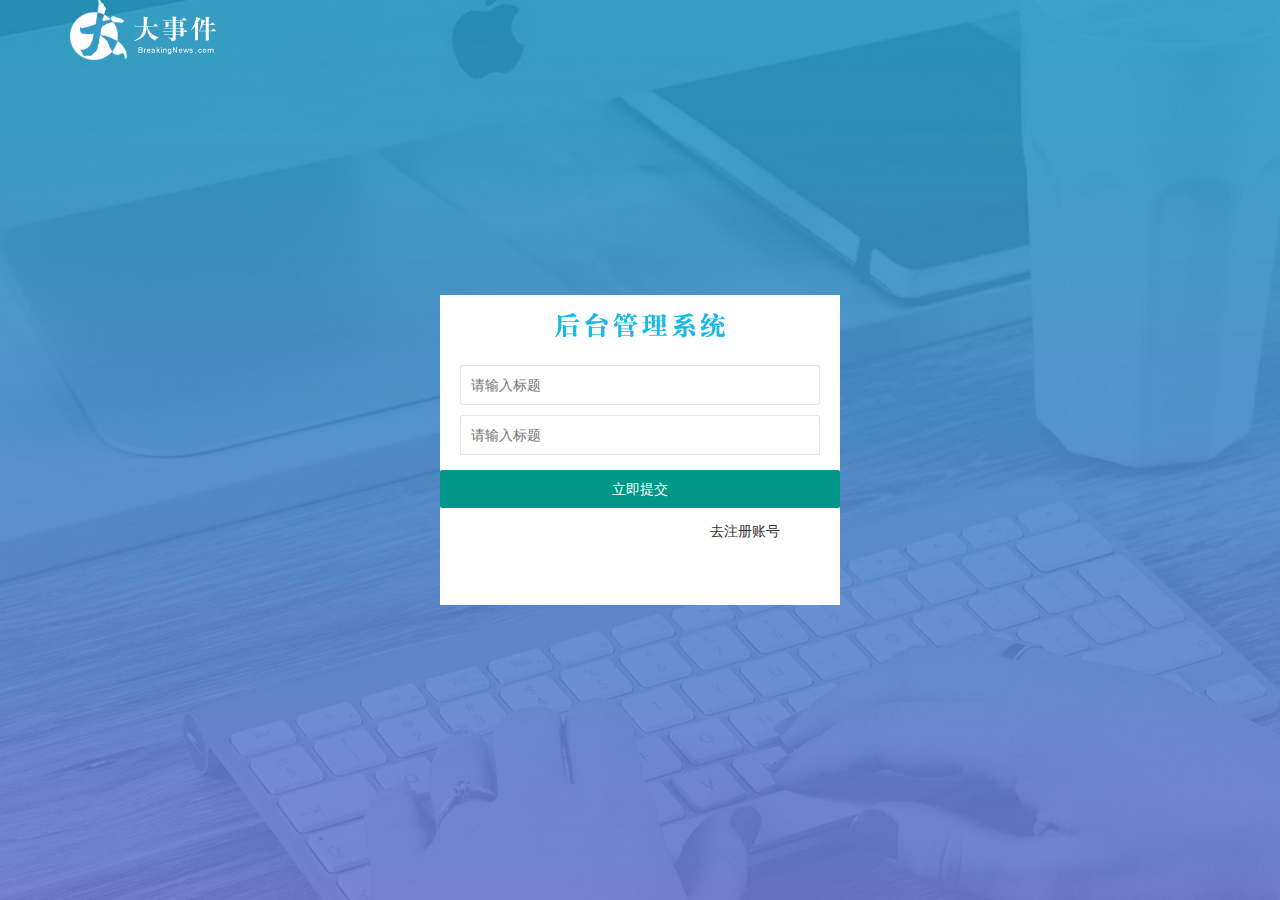
==== login.html @ 5d653814 "login" ====
<!DOCTYPE html>
<html lang="en">

<head>
    <meta charset="UTF-8">
    <meta http-equiv="X-UA-Compatible" content="IE=edge">
    <meta name="viewport" content="width=device-width, initial-scale=1.0">
    <link rel="stylesheet" href="./assets/css/login.css">
    <!-- 导入layui -->
    <link rel="stylesheet" href="./assets/lib/layui/css/layui.css">
    <title>大事件-登录</title>
</head>

<body>
    <!-- logo -->
    <div class="layui-main">
        <img src="./assets/images/logo.png" alt="">
    </div>

    <!-- 登录注册 -->
    <div class="logoinAndRegBox">
        <div class="title-box"></div>
        <!-- d登录div -->
        <div class="login-box">
            <form class="layui-form" action="">
                <div class="layui-form-item">
                    <input type="text" name="title" required lay-verify="required" placeholder="请输入标题" autocomplete="off" class="layui-input">
                    <input type="text" name="title" required lay-verify="required" placeholder="请输入标题" autocomplete="off" class="layui-input">


                </div>
                <div class="layui-form-item">
                    <button class="layui-btn layui-btn-fluid" lay-submit lay-filter="formDemo">立即提交</button>
                </div>
                <a href="javascript:;" id="link_reg">去注册账号</a>
            </form>

        </div>
        <!-- 注册div -->
        <div class="reg-box">
            <form class="layui-form" action="">
                <div class="layui-form-item">


                    <input type="text" name="title" required lay-verify="required" placeholder="请输入标题" autocomplete="off" class="layui-input">
                    <input type="text" name="title" required lay-verify="required" placeholder="请输入标题" autocomplete="off" class="layui-input">
                    <input type="text" name="title" required lay-verify="required" placeholder="请输入标题" autocomplete="off" class="layui-input">


                </div>
                <div class="layui-form-item">
                    <button class="layui-btn layui-btn-fluid" lay-submit lay-filter="formDemo">立即提交</button>
                </div>
                <a href="javascript:;" id="link_login">去登录</a>
            </form>

        </div>
    </div>


</body>
<!-- 导入Jquery-->
<script src="./assets/lib/jquery.js"></script>
<script src="./assets/js/login.js"></script>

</html>
---- assets/css/login.css ----
html,
body {
    margin: 0;
    padding: 0;
    height: 100%;
    width: 100%;
    background: url('../images/login_bg.jpg') no-repeat center;
    /* 设置填充模式 */
    background-size: cover;
}

.logoinAndRegBox {
    width: 400px;
    height: 310px;
    background-color: rgb(255, 255, 255);
    position: absolute;
    left: 50%;
    top: 50%;
    transform: translate(-50%, -50%);
}

.title-box {
    height: 60px;
    background: url('../images/login_title.png') no-repeat center;
}

.reg-box {
    display: none;
}

.logoinAndRegBox input {
    display: block;
    margin: 10px auto;
    width: 360px;
    height: 40px;
    line-height: 30px;
}

#link_reg,
#link_login {
    position: absolute;
    right: 60px;
}
---- assets/lib/layui/css/layui.css ----
/** layui-v2.5.5 MIT License By https://www.layui.com */
 .layui-inline,img{display:inline-block;vertical-align:middle}h1,h2,h3,h4,h5,h6{font-weight:400}.layui-edge,.layui-header,.layui-inline,.layui-main{position:relative}.layui-body,.layui-edge,.layui-elip{overflow:hidden}.layui-btn,.layui-edge,.layui-inline,img{vertical-align:middle}.layui-btn,.layui-disabled,.layui-icon,.layui-unselect{-moz-user-select:none;-webkit-user-select:none;-ms-user-select:none}.layui-elip,.layui-form-checkbox span,.layui-form-pane .layui-form-label{text-overflow:ellipsis;white-space:nowrap}.layui-breadcrumb,.layui-tree-btnGroup{visibility:hidden}blockquote,body,button,dd,div,dl,dt,form,h1,h2,h3,h4,h5,h6,input,li,ol,p,pre,td,textarea,th,ul{margin:0;padding:0;-webkit-tap-highlight-color:rgba(0,0,0,0)}a:active,a:hover{outline:0}img{border:none}li{list-style:none}table{border-collapse:collapse;border-spacing:0}h4,h5,h6{font-size:100%}button,input,optgroup,option,select,textarea{font-family:inherit;font-size:inherit;font-style:inherit;font-weight:inherit;outline:0}pre{white-space:pre-wrap;white-space:-moz-pre-wrap;white-space:-pre-wrap;white-space:-o-pre-wrap;word-wrap:break-word}body{line-height:24px;font:14px Helvetica Neue,Helvetica,PingFang SC,Tahoma,Arial,sans-serif}hr{height:1px;margin:10px 0;border:0;clear:both}a{color:#333;text-decoration:none}a:hover{color:#777}a cite{font-style:normal;*cursor:pointer}.layui-border-box,.layui-border-box *{box-sizing:border-box}.layui-box,.layui-box *{box-sizing:content-box}.layui-clear{clear:both;*zoom:1}.layui-clear:after{content:'\20';clear:both;*zoom:1;display:block;height:0}.layui-inline{*display:inline;*zoom:1}.layui-edge{display:inline-block;width:0;height:0;border-width:6px;border-style:dashed;border-color:transparent}.layui-edge-top{top:-4px;border-bottom-color:#999;border-bottom-style:solid}.layui-edge-right{border-left-color:#999;border-left-style:solid}.layui-edge-bottom{top:2px;border-top-color:#999;border-top-style:solid}.layui-edge-left{border-right-color:#999;border-right-style:solid}.layui-disabled,.layui-disabled:hover{color:#d2d2d2!important;cursor:not-allowed!important}.layui-circle{border-radius:100%}.layui-show{display:block!important}.layui-hide{display:none!important}@font-face{font-family:layui-icon;src:url(../font/iconfont.eot?v=250);src:url(../font/iconfont.eot?v=250#iefix) format('embedded-opentype'),url(../font/iconfont.woff2?v=250) format('woff2'),url(../font/iconfont.woff?v=250) format('woff'),url(../font/iconfont.ttf?v=250) format('truetype'),url(../font/iconfont.svg?v=250#layui-icon) format('svg')}.layui-icon{font-family:layui-icon!important;font-size:16px;font-style:normal;-webkit-font-smoothing:antialiased;-moz-osx-font-smoothing:grayscale}.layui-icon-reply-fill:before{content:"\e611"}.layui-icon-set-fill:before{content:"\e614"}.layui-icon-menu-fill:before{content:"\e60f"}.layui-icon-search:before{content:"\e615"}.layui-icon-share:before{content:"\e641"}.layui-icon-set-sm:before{content:"\e620"}.layui-icon-engine:before{content:"\e628"}.layui-icon-close:before{content:"\1006"}.layui-icon-close-fill:before{content:"\1007"}.layui-icon-chart-screen:before{content:"\e629"}.layui-icon-star:before{content:"\e600"}.layui-icon-circle-dot:before{content:"\e617"}.layui-icon-chat:before{content:"\e606"}.layui-icon-release:before{content:"\e609"}.layui-icon-list:before{content:"\e60a"}.layui-icon-chart:before{content:"\e62c"}.layui-icon-ok-circle:before{content:"\1005"}.layui-icon-layim-theme:before{content:"\e61b"}.layui-icon-table:before{content:"\e62d"}.layui-icon-right:before{content:"\e602"}.layui-icon-left:before{content:"\e603"}.layui-icon-cart-simple:before{content:"\e698"}.layui-icon-face-cry:before{content:"\e69c"}.layui-icon-face-smile:before{content:"\e6af"}.layui-icon-survey:before{content:"\e6b2"}.layui-icon-tree:before{content:"\e62e"}.layui-icon-upload-circle:before{content:"\e62f"}.layui-icon-add-circle:before{content:"\e61f"}.layui-icon-download-circle:before{content:"\e601"}.layui-icon-templeate-1:before{content:"\e630"}.layui-icon-util:before{content:"\e631"}.layui-icon-face-surprised:before{content:"\e664"}.layui-icon-edit:before{content:"\e642"}.layui-icon-speaker:before{content:"\e645"}.layui-icon-down:before{content:"\e61a"}.layui-icon-file:before{content:"\e621"}.layui-icon-layouts:before{content:"\e632"}.layui-icon-rate-half:before{content:"\e6c9"}.layui-icon-add-circle-fine:before{content:"\e608"}.layui-icon-prev-circle:before{content:"\e633"}.layui-icon-read:before{content:"\e705"}.layui-icon-404:before{content:"\e61c"}.layui-icon-carousel:before{content:"\e634"}.layui-icon-help:before{content:"\e607"}.layui-icon-code-circle:before{content:"\e635"}.layui-icon-water:before{content:"\e636"}.layui-icon-username:before{content:"\e66f"}.layui-icon-find-fill:before{content:"\e670"}.layui-icon-about:before{content:"\e60b"}.layui-icon-location:before{content:"\e715"}.layui-icon-up:before{content:"\e619"}.layui-icon-pause:before{content:"\e651"}.layui-icon-date:before{content:"\e637"}.layui-icon-layim-uploadfile:before{content:"\e61d"}.layui-icon-delete:before{content:"\e640"}.layui-icon-play:before{content:"\e652"}.layui-icon-top:before{content:"\e604"}.layui-icon-friends:before{content:"\e612"}.layui-icon-refresh-3:before{content:"\e9aa"}.layui-icon-ok:before{content:"\e605"}.layui-icon-layer:before{content:"\e638"}.layui-icon-face-smile-fine:before{content:"\e60c"}.layui-icon-dollar:before{content:"\e659"}.layui-icon-group:before{content:"\e613"}.layui-icon-layim-download:before{content:"\e61e"}.layui-icon-picture-fine:before{content:"\e60d"}.layui-icon-link:before{content:"\e64c"}.layui-icon-diamond:before{content:"\e735"}.layui-icon-log:before{content:"\e60e"}.layui-icon-rate-solid:before{content:"\e67a"}.layui-icon-fonts-del:before{content:"\e64f"}.layui-icon-unlink:before{content:"\e64d"}.layui-icon-fonts-clear:before{content:"\e639"}.layui-icon-triangle-r:before{content:"\e623"}.layui-icon-circle:before{content:"\e63f"}.layui-icon-radio:before{content:"\e643"}.layui-icon-align-center:before{content:"\e647"}.layui-icon-align-right:before{content:"\e648"}.layui-icon-align-left:before{content:"\e649"}.layui-icon-loading-1:before{content:"\e63e"}.layui-icon-return:before{content:"\e65c"}.layui-icon-fonts-strong:before{content:"\e62b"}.layui-icon-upload:before{content:"\e67c"}.layui-icon-dialogue:before{content:"\e63a"}.layui-icon-video:before{content:"\e6ed"}.layui-icon-headset:before{content:"\e6fc"}.layui-icon-cellphone-fine:before{content:"\e63b"}.layui-icon-add-1:before{content:"\e654"}.layui-icon-face-smile-b:before{content:"\e650"}.layui-icon-fonts-html:before{content:"\e64b"}.layui-icon-form:before{content:"\e63c"}.layui-icon-cart:before{content:"\e657"}.layui-icon-camera-fill:before{content:"\e65d"}.layui-icon-tabs:before{content:"\e62a"}.layui-icon-fonts-code:before{content:"\e64e"}.layui-icon-fire:before{content:"\e756"}.layui-icon-set:before{content:"\e716"}.layui-icon-fonts-u:before{content:"\e646"}.layui-icon-triangle-d:before{content:"\e625"}.layui-icon-tips:before{content:"\e702"}.layui-icon-picture:before{content:"\e64a"}.layui-icon-more-vertical:before{content:"\e671"}.layui-icon-flag:before{content:"\e66c"}.layui-icon-loading:before{content:"\e63d"}.layui-icon-fonts-i:before{content:"\e644"}.layui-icon-refresh-1:before{content:"\e666"}.layui-icon-rmb:before{content:"\e65e"}.layui-icon-home:before{content:"\e68e"}.layui-icon-user:before{content:"\e770"}.layui-icon-notice:before{content:"\e667"}.layui-icon-login-weibo:before{content:"\e675"}.layui-icon-voice:before{content:"\e688"}.layui-icon-upload-drag:before{content:"\e681"}.layui-icon-login-qq:before{content:"\e676"}.layui-icon-snowflake:before{content:"\e6b1"}.layui-icon-file-b:before{content:"\e655"}.layui-icon-template:before{content:"\e663"}.layui-icon-auz:before{content:"\e672"}.layui-icon-console:before{content:"\e665"}.layui-icon-app:before{content:"\e653"}.layui-icon-prev:before{content:"\e65a"}.layui-icon-website:before{content:"\e7ae"}.layui-icon-next:before{content:"\e65b"}.layui-icon-component:before{content:"\e857"}.layui-icon-more:before{content:"\e65f"}.layui-icon-login-wechat:before{content:"\e677"}.layui-icon-shrink-right:before{content:"\e668"}.layui-icon-spread-left:before{content:"\e66b"}.layui-icon-camera:before{content:"\e660"}.layui-icon-note:before{content:"\e66e"}.layui-icon-refresh:before{content:"\e669"}.layui-icon-female:before{content:"\e661"}.layui-icon-male:before{content:"\e662"}.layui-icon-password:before{content:"\e673"}.layui-icon-senior:before{content:"\e674"}.layui-icon-theme:before{content:"\e66a"}.layui-icon-tread:before{content:"\e6c5"}.layui-icon-praise:before{content:"\e6c6"}.layui-icon-star-fill:before{content:"\e658"}.layui-icon-rate:before{content:"\e67b"}.layui-icon-template-1:before{content:"\e656"}.layui-icon-vercode:before{content:"\e679"}.layui-icon-cellphone:before{content:"\e678"}.layui-icon-screen-full:before{content:"\e622"}.layui-icon-screen-restore:before{content:"\e758"}.layui-icon-cols:before{content:"\e610"}.layui-icon-export:before{content:"\e67d"}.layui-icon-print:before{content:"\e66d"}.layui-icon-slider:before{content:"\e714"}.layui-icon-addition:before{content:"\e624"}.layui-icon-subtraction:before{content:"\e67e"}.layui-icon-service:before{content:"\e626"}.layui-icon-transfer:before{content:"\e691"}.layui-main{width:1140px;margin:0 auto}.layui-header{z-index:1000;height:60px}.layui-header a:hover{transition:all .5s;-webkit-transition:all .5s}.layui-side{position:fixed;left:0;top:0;bottom:0;z-index:999;width:200px;overflow-x:hidden}.layui-side-scroll{position:relative;width:220px;height:100%;overflow-x:hidden}.layui-body{position:absolute;left:200px;right:0;top:0;bottom:0;z-index:998;width:auto;overflow-y:auto;box-sizing:border-box}.layui-layout-body{overflow:hidden}.layui-layout-admin .layui-header{background-color:#23262E}.layui-layout-admin .layui-side{top:60px;width:200px;overflow-x:hidden}.layui-layout-admin .layui-body{position:fixed;top:60px;bottom:44px}.layui-layout-admin .layui-main{width:auto;margin:0 15px}.layui-layout-admin .layui-footer{position:fixed;left:200px;right:0;bottom:0;height:44px;line-height:44px;padding:0 15px;background-color:#eee}.layui-layout-admin .layui-logo{position:absolute;left:0;top:0;width:200px;height:100%;line-height:60px;text-align:center;color:#009688;font-size:16px}.layui-layout-admin .layui-header .layui-nav{background:0 0}.layui-layout-left{position:absolute!important;left:200px;top:0}.layui-layout-right{position:absolute!important;right:0;top:0}.layui-container{position:relative;margin:0 auto;padding:0 15px;box-sizing:border-box}.layui-fluid{position:relative;margin:0 auto;padding:0 15px}.layui-row:after,.layui-row:before{content:'';display:block;clear:both}.layui-col-lg1,.layui-col-lg10,.layui-col-lg11,.layui-col-lg12,.layui-col-lg2,.layui-col-lg3,.layui-col-lg4,.layui-col-lg5,.layui-col-lg6,.layui-col-lg7,.layui-col-lg8,.layui-col-lg9,.layui-col-md1,.layui-col-md10,.layui-col-md11,.layui-col-md12,.layui-col-md2,.layui-col-md3,.layui-col-md4,.layui-col-md5,.layui-col-md6,.layui-col-md7,.layui-col-md8,.layui-col-md9,.layui-col-sm1,.layui-col-sm10,.layui-col-sm11,.layui-col-sm12,.layui-col-sm2,.layui-col-sm3,.layui-col-sm4,.layui-col-sm5,.layui-col-sm6,.layui-col-sm7,.layui-col-sm8,.layui-col-sm9,.layui-col-xs1,.layui-col-xs10,.layui-col-xs11,.layui-col-xs12,.layui-col-xs2,.layui-col-xs3,.layui-col-xs4,.layui-col-xs5,.layui-col-xs6,.layui-col-xs7,.layui-col-xs8,.layui-col-xs9{position:relative;display:block;box-sizing:border-box}.layui-col-xs1,.layui-col-xs10,.layui-col-xs11,.layui-col-xs12,.layui-col-xs2,.layui-col-xs3,.layui-col-xs4,.layui-col-xs5,.layui-col-xs6,.layui-col-xs7,.layui-col-xs8,.layui-col-xs9{float:left}.layui-col-xs1{width:8.33333333%}.layui-col-xs2{width:16.66666667%}.layui-col-xs3{width:25%}.layui-col-xs4{width:33.33333333%}.layui-col-xs5{width:41.66666667%}.layui-col-xs6{width:50%}.layui-col-xs7{width:58.33333333%}.layui-col-xs8{width:66.66666667%}.layui-col-xs9{width:75%}.layui-col-xs10{width:83.33333333%}.layui-col-xs11{width:91.66666667%}.layui-col-xs12{width:100%}.layui-col-xs-offset1{margin-left:8.33333333%}.layui-col-xs-offset2{margin-left:16.66666667%}.layui-col-xs-offset3{margin-left:25%}.layui-col-xs-offset4{margin-left:33.33333333%}.layui-col-xs-offset5{margin-left:41.66666667%}.layui-col-xs-offset6{margin-left:50%}.layui-col-xs-offset7{margin-left:58.33333333%}.layui-col-xs-offset8{margin-left:66.66666667%}.layui-col-xs-offset9{margin-left:75%}.layui-col-xs-offset10{margin-left:83.33333333%}.layui-col-xs-offset11{margin-left:91.66666667%}.layui-col-xs-offset12{margin-left:100%}@media screen and (max-width:768px){.layui-hide-xs{display:none!important}.layui-show-xs-block{display:block!important}.layui-show-xs-inline{display:inline!important}.layui-show-xs-inline-block{display:inline-block!important}}@media screen and (min-width:768px){.layui-container{width:750px}.layui-hide-sm{display:none!important}.layui-show-sm-block{display:block!important}.layui-show-sm-inline{display:inline!important}.layui-show-sm-inline-block{display:inline-block!important}.layui-col-sm1,.layui-col-sm10,.layui-col-sm11,.layui-col-sm12,.layui-col-sm2,.layui-col-sm3,.layui-col-sm4,.layui-col-sm5,.layui-col-sm6,.layui-col-sm7,.layui-col-sm8,.layui-col-sm9{float:left}.layui-col-sm1{width:8.33333333%}.layui-col-sm2{width:16.66666667%}.layui-col-sm3{width:25%}.layui-col-sm4{width:33.33333333%}.layui-col-sm5{width:41.66666667%}.layui-col-sm6{width:50%}.layui-col-sm7{width:58.33333333%}.layui-col-sm8{width:66.66666667%}.layui-col-sm9{width:75%}.layui-col-sm10{width:83.33333333%}.layui-col-sm11{width:91.66666667%}.layui-col-sm12{width:100%}.layui-col-sm-offset1{margin-left:8.33333333%}.layui-col-sm-offset2{margin-left:16.66666667%}.layui-col-sm-offset3{margin-left:25%}.layui-col-sm-offset4{margin-left:33.33333333%}.layui-col-sm-offset5{margin-left:41.66666667%}.layui-col-sm-offset6{margin-left:50%}.layui-col-sm-offset7{margin-left:58.33333333%}.layui-col-sm-offset8{margin-left:66.66666667%}.layui-col-sm-offset9{margin-left:75%}.layui-col-sm-offset10{margin-left:83.33333333%}.layui-col-sm-offset11{margin-left:91.66666667%}.layui-col-sm-offset12{margin-left:100%}}@media screen and (min-width:992px){.layui-container{width:970px}.layui-hide-md{display:none!important}.layui-show-md-block{display:block!important}.layui-show-md-inline{display:inline!important}.layui-show-md-inline-block{display:inline-block!important}.layui-col-md1,.layui-col-md10,.layui-col-md11,.layui-col-md12,.layui-col-md2,.layui-col-md3,.layui-col-md4,.layui-col-md5,.layui-col-md6,.layui-col-md7,.layui-col-md8,.layui-col-md9{float:left}.layui-col-md1{width:8.33333333%}.layui-col-md2{width:16.66666667%}.layui-col-md3{width:25%}.layui-col-md4{width:33.33333333%}.layui-col-md5{width:41.66666667%}.layui-col-md6{width:50%}.layui-col-md7{width:58.33333333%}.layui-col-md8{width:66.66666667%}.layui-col-md9{width:75%}.layui-col-md10{width:83.33333333%}.layui-col-md11{width:91.66666667%}.layui-col-md12{width:100%}.layui-col-md-offset1{margin-left:8.33333333%}.layui-col-md-offset2{margin-left:16.66666667%}.layui-col-md-offset3{margin-left:25%}.layui-col-md-offset4{margin-left:33.33333333%}.layui-col-md-offset5{margin-left:41.66666667%}.layui-col-md-offset6{margin-left:50%}.layui-col-md-offset7{margin-left:58.33333333%}.layui-col-md-offset8{margin-left:66.66666667%}.layui-col-md-offset9{margin-left:75%}.layui-col-md-offset10{margin-left:83.33333333%}.layui-col-md-offset11{margin-left:91.66666667%}.layui-col-md-offset12{margin-left:100%}}@media screen and (min-width:1200px){.layui-container{width:1170px}.layui-hide-lg{display:none!important}.layui-show-lg-block{display:block!important}.layui-show-lg-inline{display:inline!important}.layui-show-lg-inline-block{display:inline-block!important}.layui-col-lg1,.layui-col-lg10,.layui-col-lg11,.layui-col-lg12,.layui-col-lg2,.layui-col-lg3,.layui-col-lg4,.layui-col-lg5,.layui-col-lg6,.layui-col-lg7,.layui-col-lg8,.layui-col-lg9{float:left}.layui-col-lg1{width:8.33333333%}.layui-col-lg2{width:16.66666667%}.layui-col-lg3{width:25%}.layui-col-lg4{width:33.33333333%}.layui-col-lg5{width:41.66666667%}.layui-col-lg6{width:50%}.layui-col-lg7{width:58.33333333%}.layui-col-lg8{width:66.66666667%}.layui-col-lg9{width:75%}.layui-col-lg10{width:83.33333333%}.layui-col-lg11{width:91.66666667%}.layui-col-lg12{width:100%}.layui-col-lg-offset1{margin-left:8.33333333%}.layui-col-lg-offset2{margin-left:16.66666667%}.layui-col-lg-offset3{margin-left:25%}.layui-col-lg-offset4{margin-left:33.33333333%}.layui-col-lg-offset5{margin-left:41.66666667%}.layui-col-lg-offset6{margin-left:50%}.layui-col-lg-offset7{margin-left:58.33333333%}.layui-col-lg-offset8{margin-left:66.66666667%}.layui-col-lg-offset9{margin-left:75%}.layui-col-lg-offset10{margin-left:83.33333333%}.layui-col-lg-offset11{margin-left:91.66666667%}.layui-col-lg-offset12{margin-left:100%}}.layui-col-space1{margin:-.5px}.layui-col-space1>*{padding:.5px}.layui-col-space3{margin:-1.5px}.layui-col-space3>*{padding:1.5px}.layui-col-space5{margin:-2.5px}.layui-col-space5>*{padding:2.5px}.layui-col-space8{margin:-3.5px}.layui-col-space8>*{padding:3.5px}.layui-col-space10{margin:-5px}.layui-col-space10>*{padding:5px}.layui-col-space12{margin:-6px}.layui-col-space12>*{padding:6px}.layui-col-space15{margin:-7.5px}.layui-col-space15>*{padding:7.5px}.layui-col-space18{margin:-9px}.layui-col-space18>*{padding:9px}.layui-col-space20{margin:-10px}.layui-col-space20>*{padding:10px}.layui-col-space22{margin:-11px}.layui-col-space22>*{padding:11px}.layui-col-space25{margin:-12.5px}.layui-col-space25>*{padding:12.5px}.layui-col-space30{margin:-15px}.layui-col-space30>*{padding:15px}.layui-btn,.layui-input,.layui-select,.layui-textarea,.layui-upload-button{outline:0;-webkit-appearance:none;transition:all .3s;-webkit-transition:all .3s;box-sizing:border-box}.layui-elem-quote{margin-bottom:10px;padding:15px;line-height:22px;border-left:5px solid #009688;border-radius:0 2px 2px 0;background-color:#f2f2f2}.layui-quote-nm{border-style:solid;border-width:1px 1px 1px 5px;background:0 0}.layui-elem-field{margin-bottom:10px;padding:0;border-width:1px;border-style:solid}.layui-elem-field legend{margin-left:20px;padding:0 10px;font-size:20px;font-weight:300}.layui-field-title{margin:10px 0 20px;border-width:1px 0 0}.layui-field-box{padding:10px 15px}.layui-field-title .layui-field-box{padding:10px 0}.layui-progress{position:relative;height:6px;border-radius:20px;background-color:#e2e2e2}.layui-progress-bar{position:absolute;left:0;top:0;width:0;max-width:100%;height:6px;border-radius:20px;text-align:right;background-color:#5FB878;transition:all .3s;-webkit-transition:all .3s}.layui-progress-big,.layui-progress-big .layui-progress-bar{height:18px;line-height:18px}.layui-progress-text{position:relative;top:-20px;line-height:18px;font-size:12px;color:#666}.layui-progress-big .layui-progress-text{position:static;padding:0 10px;color:#fff}.layui-collapse{border-width:1px;border-style:solid;border-radius:2px}.layui-colla-content,.layui-colla-item{border-top-width:1px;border-top-style:solid}.layui-colla-item:first-child{border-top:none}.layui-colla-title{position:relative;height:42px;line-height:42px;padding:0 15px 0 35px;color:#333;background-color:#f2f2f2;cursor:pointer;font-size:14px;overflow:hidden}.layui-colla-content{display:none;padding:10px 15px;line-height:22px;color:#666}.layui-colla-icon{position:absolute;left:15px;top:0;font-size:14px}.layui-card{margin-bottom:15px;border-radius:2px;background-color:#fff;box-shadow:0 1px 2px 0 rgba(0,0,0,.05)}.layui-card:last-child{margin-bottom:0}.layui-card-header{position:relative;height:42px;line-height:42px;padding:0 15px;border-bottom:1px solid #f6f6f6;color:#333;border-radius:2px 2px 0 0;font-size:14px}.layui-bg-black,.layui-bg-blue,.layui-bg-cyan,.layui-bg-green,.layui-bg-orange,.layui-bg-red{color:#fff!important}.layui-card-body{position:relative;padding:10px 15px;line-height:24px}.layui-card-body[pad15]{padding:15px}.layui-card-body[pad20]{padding:20px}.layui-card-body .layui-table{margin:5px 0}.layui-card .layui-tab{margin:0}.layui-panel-window{position:relative;padding:15px;border-radius:0;border-top:5px solid #E6E6E6;background-color:#fff}.layui-auxiliar-moving{position:fixed;left:0;right:0;top:0;bottom:0;width:100%;height:100%;background:0 0;z-index:9999999999}.layui-form-label,.layui-form-mid,.layui-form-select,.layui-input-block,.layui-input-inline,.layui-textarea{position:relative}.layui-bg-red{background-color:#FF5722!important}.layui-bg-orange{background-color:#FFB800!important}.layui-bg-green{background-color:#009688!important}.layui-bg-cyan{background-color:#2F4056!important}.layui-bg-blue{background-color:#1E9FFF!important}.layui-bg-black{background-color:#393D49!important}.layui-bg-gray{background-color:#eee!important;color:#666!important}.layui-badge-rim,.layui-colla-content,.layui-colla-item,.layui-collapse,.layui-elem-field,.layui-form-pane .layui-form-item[pane],.layui-form-pane .layui-form-label,.layui-input,.layui-layedit,.layui-layedit-tool,.layui-quote-nm,.layui-select,.layui-tab-bar,.layui-tab-card,.layui-tab-title,.layui-tab-title .layui-this:after,.layui-textarea{border-color:#e6e6e6}.layui-timeline-item:before,hr{background-color:#e6e6e6}.layui-text{line-height:22px;font-size:14px;color:#666}.layui-text h1,.layui-text h2,.layui-text h3{font-weight:500;color:#333}.layui-text h1{font-size:30px}.layui-text h2{font-size:24px}.layui-text h3{font-size:18px}.layui-text a:not(.layui-btn){color:#01AAED}.layui-text a:not(.layui-btn):hover{text-decoration:underline}.layui-text ul{padding:5px 0 5px 15px}.layui-text ul li{margin-top:5px;list-style-type:disc}.layui-text em,.layui-word-aux{color:#999!important;padding:0 5px!important}.layui-btn{display:inline-block;height:38px;line-height:38px;padding:0 18px;background-color:#009688;color:#fff;white-space:nowrap;text-align:center;font-size:14px;border:none;border-radius:2px;cursor:pointer}.layui-btn:hover{opacity:.8;filter:alpha(opacity=80);color:#fff}.layui-btn:active{opacity:1;filter:alpha(opacity=100)}.layui-btn+.layui-btn{margin-left:10px}.layui-btn-container{font-size:0}.layui-btn-container .layui-btn{margin-right:10px;margin-bottom:10px}.layui-btn-container .layui-btn+.layui-btn{margin-left:0}.layui-table .layui-btn-container .layui-btn{margin-bottom:9px}.layui-btn-radius{border-radius:100px}.layui-btn .layui-icon{margin-right:3px;font-size:18px;vertical-align:bottom;vertical-align:middle\9}.layui-btn-primary{border:1px solid #C9C9C9;background-color:#fff;color:#555}.layui-btn-primary:hover{border-color:#009688;color:#333}.layui-btn-normal{background-color:#1E9FFF}.layui-btn-warm{background-color:#FFB800}.layui-btn-danger{background-color:#FF5722}.layui-btn-checked{background-color:#5FB878}.layui-btn-disabled,.layui-btn-disabled:active,.layui-btn-disabled:hover{border:1px solid #e6e6e6;background-color:#FBFBFB;color:#C9C9C9;cursor:not-allowed;opacity:1}.layui-btn-lg{height:44px;line-height:44px;padding:0 25px;font-size:16px}.layui-btn-sm{height:30px;line-height:30px;padding:0 10px;font-size:12px}.layui-btn-sm i{font-size:16px!important}.layui-btn-xs{height:22px;line-height:22px;padding:0 5px;font-size:12px}.layui-btn-xs i{font-size:14px!important}.layui-btn-group{display:inline-block;vertical-align:middle;font-size:0}.layui-btn-group .layui-btn{margin-left:0!important;margin-right:0!important;border-left:1px solid rgba(255,255,255,.5);border-radius:0}.layui-btn-group .layui-btn-primary{border-left:none}.layui-btn-group .layui-btn-primary:hover{border-color:#C9C9C9;color:#009688}.layui-btn-group .layui-btn:first-child{border-left:none;border-radius:2px 0 0 2px}.layui-btn-group .layui-btn-primary:first-child{border-left:1px solid #c9c9c9}.layui-btn-group .layui-btn:last-child{border-radius:0 2px 2px 0}.layui-btn-group .layui-btn+.layui-btn{margin-left:0}.layui-btn-group+.layui-btn-group{margin-left:10px}.layui-btn-fluid{width:100%}.layui-input,.layui-select,.layui-textarea{height:38px;line-height:1.3;line-height:38px\9;border-width:1px;border-style:solid;background-color:#fff;border-radius:2px}.layui-input::-webkit-input-placeholder,.layui-select::-webkit-input-placeholder,.layui-textarea::-webkit-input-placeholder{line-height:1.3}.layui-input,.layui-textarea{display:block;width:100%;padding-left:10px}.layui-input:hover,.layui-textarea:hover{border-color:#D2D2D2!important}.layui-input:focus,.layui-textarea:focus{border-color:#C9C9C9!important}.layui-textarea{min-height:100px;height:auto;line-height:20px;padding:6px 10px;resize:vertical}.layui-select{padding:0 10px}.layui-form input[type=checkbox],.layui-form input[type=radio],.layui-form select{display:none}.layui-form [lay-ignore]{display:initial}.layui-form-item{margin-bottom:15px;clear:both;*zoom:1}.layui-form-item:after{content:'\20';clear:both;*zoom:1;display:block;height:0}.layui-form-label{float:left;display:block;padding:9px 15px;width:80px;font-weight:400;line-height:20px;text-align:right}.layui-form-label-col{display:block;float:none;padding:9px 0;line-height:20px;text-align:left}.layui-form-item .layui-inline{margin-bottom:5px;margin-right:10px}.layui-input-block{margin-left:110px;min-height:36px}.layui-input-inline{display:inline-block;vertical-align:middle}.layui-form-item .layui-input-inline{float:left;width:190px;margin-right:10px}.layui-form-text .layui-input-inline{width:auto}.layui-form-mid{float:left;display:block;padding:9px 0!important;line-height:20px;margin-right:10px}.layui-form-danger+.layui-form-select .layui-input,.layui-form-danger:focus{border-color:#FF5722!important}.layui-form-select .layui-input{padding-right:30px;cursor:pointer}.layui-form-select .layui-edge{position:absolute;right:10px;top:50%;margin-top:-3px;cursor:pointer;border-width:6px;border-top-color:#c2c2c2;border-top-style:solid;transition:all .3s;-webkit-transition:all .3s}.layui-form-select dl{display:none;position:absolute;left:0;top:42px;padding:5px 0;z-index:899;min-width:100%;border:1px solid #d2d2d2;max-height:300px;overflow-y:auto;background-color:#fff;border-radius:2px;box-shadow:0 2px 4px rgba(0,0,0,.12);box-sizing:border-box}.layui-form-select dl dd,.layui-form-select dl dt{padding:0 10px;line-height:36px;white-space:nowrap;overflow:hidden;text-overflow:ellipsis}.layui-form-select dl dt{font-size:12px;color:#999}.layui-form-select dl dd{cursor:pointer}.layui-form-select dl dd:hover{background-color:#f2f2f2;-webkit-transition:.5s all;transition:.5s all}.layui-form-select .layui-select-group dd{padding-left:20px}.layui-form-select dl dd.layui-select-tips{padding-left:10px!important;color:#999}.layui-form-select dl dd.layui-this{background-color:#5FB878;color:#fff}.layui-form-checkbox,.layui-form-select dl dd.layui-disabled{background-color:#fff}.layui-form-selected dl{display:block}.layui-form-checkbox,.layui-form-checkbox *,.layui-form-switch{display:inline-block;vertical-align:middle}.layui-form-selected .layui-edge{margin-top:-9px;-webkit-transform:rotate(180deg);transform:rotate(180deg);margin-top:-3px\9}:root .layui-form-selected .layui-edge{margin-top:-9px\0/IE9}.layui-form-selectup dl{top:auto;bottom:42px}.layui-select-none{margin:5px 0;text-align:center;color:#999}.layui-select-disabled .layui-disabled{border-color:#eee!important}.layui-select-disabled .layui-edge{border-top-color:#d2d2d2}.layui-form-checkbox{position:relative;height:30px;line-height:30px;margin-right:10px;padding-right:30px;cursor:pointer;font-size:0;-webkit-transition:.1s linear;transition:.1s linear;box-sizing:border-box}.layui-form-checkbox span{padding:0 10px;height:100%;font-size:14px;border-radius:2px 0 0 2px;background-color:#d2d2d2;color:#fff;overflow:hidden}.layui-form-checkbox:hover span{background-color:#c2c2c2}.layui-form-checkbox i{position:absolute;right:0;top:0;width:30px;height:28px;border:1px solid #d2d2d2;border-left:none;border-radius:0 2px 2px 0;color:#fff;font-size:20px;text-align:center}.layui-form-checkbox:hover i{border-color:#c2c2c2;color:#c2c2c2}.layui-form-checked,.layui-form-checked:hover{border-color:#5FB878}.layui-form-checked span,.layui-form-checked:hover span{background-color:#5FB878}.layui-form-checked i,.layui-form-checked:hover i{color:#5FB878}.layui-form-item .layui-form-checkbox{margin-top:4px}.layui-form-checkbox[lay-skin=primary]{height:auto!important;line-height:normal!important;min-width:18px;min-height:18px;border:none!important;margin-right:0;padding-left:28px;padding-right:0;background:0 0}.layui-form-checkbox[lay-skin=primary] span{padding-left:0;padding-right:15px;line-height:18px;background:0 0;color:#666}.layui-form-checkbox[lay-skin=primary] i{right:auto;left:0;width:16px;height:16px;line-height:16px;border:1px solid #d2d2d2;font-size:12px;border-radius:2px;background-color:#fff;-webkit-transition:.1s linear;transition:.1s linear}.layui-form-checkbox[lay-skin=primary]:hover i{border-color:#5FB878;color:#fff}.layui-form-checked[lay-skin=primary] i{border-color:#5FB878!important;background-color:#5FB878;color:#fff}.layui-checkbox-disbaled[lay-skin=primary] span{background:0 0!important;color:#c2c2c2}.layui-checkbox-disbaled[lay-skin=primary]:hover i{border-color:#d2d2d2}.layui-form-item .layui-form-checkbox[lay-skin=primary]{margin-top:10px}.layui-form-switch{position:relative;height:22px;line-height:22px;min-width:35px;padding:0 5px;margin-top:8px;border:1px solid #d2d2d2;border-radius:20px;cursor:pointer;background-color:#fff;-webkit-transition:.1s linear;transition:.1s linear}.layui-form-switch i{position:absolute;left:5px;top:3px;width:16px;height:16px;border-radius:20px;background-color:#d2d2d2;-webkit-transition:.1s linear;transition:.1s linear}.layui-form-switch em{position:relative;top:0;width:25px;margin-left:21px;padding:0!important;text-align:center!important;color:#999!important;font-style:normal!important;font-size:12px}.layui-form-onswitch{border-color:#5FB878;background-color:#5FB878}.layui-checkbox-disbaled,.layui-checkbox-disbaled i{border-color:#e2e2e2!important}.layui-form-onswitch i{left:100%;margin-left:-21px;background-color:#fff}.layui-form-onswitch em{margin-left:5px;margin-right:21px;color:#fff!important}.layui-checkbox-disbaled span{background-color:#e2e2e2!important}.layui-checkbox-disbaled:hover i{color:#fff!important}[lay-radio]{display:none}.layui-form-radio,.layui-form-radio *{display:inline-block;vertical-align:middle}.layui-form-radio{line-height:28px;margin:6px 10px 0 0;padding-right:10px;cursor:pointer;font-size:0}.layui-form-radio *{font-size:14px}.layui-form-radio>i{margin-right:8px;font-size:22px;color:#c2c2c2}.layui-form-radio>i:hover,.layui-form-radioed>i{color:#5FB878}.layui-radio-disbaled>i{color:#e2e2e2!important}.layui-form-pane .layui-form-label{width:110px;padding:8px 15px;height:38px;line-height:20px;border-width:1px;border-style:solid;border-radius:2px 0 0 2px;text-align:center;background-color:#FBFBFB;overflow:hidden;box-sizing:border-box}.layui-form-pane .layui-input-inline{margin-left:-1px}.layui-form-pane .layui-input-block{margin-left:110px;left:-1px}.layui-form-pane .layui-input{border-radius:0 2px 2px 0}.layui-form-pane .layui-form-text .layui-form-label{float:none;width:100%;border-radius:2px;box-sizing:border-box;text-align:left}.layui-form-pane .layui-form-text .layui-input-inline{display:block;margin:0;top:-1px;clear:both}.layui-form-pane .layui-form-text .layui-input-block{margin:0;left:0;top:-1px}.layui-form-pane .layui-form-text .layui-textarea{min-height:100px;border-radius:0 0 2px 2px}.layui-form-pane .layui-form-checkbox{margin:4px 0 4px 10px}.layui-form-pane .layui-form-radio,.layui-form-pane .layui-form-switch{margin-top:6px;margin-left:10px}.layui-form-pane .layui-form-item[pane]{position:relative;border-width:1px;border-style:solid}.layui-form-pane .layui-form-item[pane] .layui-form-label{position:absolute;left:0;top:0;height:100%;border-width:0 1px 0 0}.layui-form-pane .layui-form-item[pane] .layui-input-inline{margin-left:110px}@media screen and (max-width:450px){.layui-form-item .layui-form-label{text-overflow:ellipsis;overflow:hidden;white-space:nowrap}.layui-form-item .layui-inline{display:block;margin-right:0;margin-bottom:20px;clear:both}.layui-form-item .layui-inline:after{content:'\20';clear:both;display:block;height:0}.layui-form-item .layui-input-inline{display:block;float:none;left:-3px;width:auto;margin:0 0 10px 112px}.layui-form-item .layui-input-inline+.layui-form-mid{margin-left:110px;top:-5px;padding:0}.layui-form-item .layui-form-checkbox{margin-right:5px;margin-bottom:5px}}.layui-layedit{border-width:1px;border-style:solid;border-radius:2px}.layui-layedit-tool{padding:3px 5px;border-bottom-width:1px;border-bottom-style:solid;font-size:0}.layedit-tool-fixed{position:fixed;top:0;border-top:1px solid #e2e2e2}.layui-layedit-tool .layedit-tool-mid,.layui-layedit-tool .layui-icon{display:inline-block;vertical-align:middle;text-align:center;font-size:14px}.layui-layedit-tool .layui-icon{position:relative;width:32px;height:30px;line-height:30px;margin:3px 5px;color:#777;cursor:pointer;border-radius:2px}.layui-layedit-tool .layui-icon:hover{color:#393D49}.layui-layedit-tool .layui-icon:active{color:#000}.layui-layedit-tool .layedit-tool-active{background-color:#e2e2e2;color:#000}.layui-layedit-tool .layui-disabled,.layui-layedit-tool .layui-disabled:hover{color:#d2d2d2;cursor:not-allowed}.layui-layedit-tool .layedit-tool-mid{width:1px;height:18px;margin:0 10px;background-color:#d2d2d2}.layedit-tool-html{width:50px!important;font-size:30px!important}.layedit-tool-b,.layedit-tool-code,.layedit-tool-help{font-size:16px!important}.layedit-tool-d,.layedit-tool-face,.layedit-tool-image,.layedit-tool-unlink{font-size:18px!important}.layedit-tool-image input{position:absolute;font-size:0;left:0;top:0;width:100%;height:100%;opacity:.01;filter:Alpha(opacity=1);cursor:pointer}.layui-layedit-iframe iframe{display:block;width:100%}#LAY_layedit_code{overflow:hidden}.layui-laypage{display:inline-block;*display:inline;*zoom:1;vertical-align:middle;margin:10px 0;font-size:0}.layui-laypage>a:first-child,.layui-laypage>a:first-child em{border-radius:2px 0 0 2px}.layui-laypage>a:last-child,.layui-laypage>a:last-child em{border-radius:0 2px 2px 0}.layui-laypage>:first-child{margin-left:0!important}.layui-laypage>:last-child{margin-right:0!important}.layui-laypage a,.layui-laypage button,.layui-laypage input,.layui-laypage select,.layui-laypage span{border:1px solid #e2e2e2}.layui-laypage a,.layui-laypage span{display:inline-block;*display:inline;*zoom:1;vertical-align:middle;padding:0 15px;height:28px;line-height:28px;margin:0 -1px 5px 0;background-color:#fff;color:#333;font-size:12px}.layui-flow-more a *,.layui-laypage input,.layui-table-view select[lay-ignore]{display:inline-block}.layui-laypage a:hover{color:#009688}.layui-laypage em{font-style:normal}.layui-laypage .layui-laypage-spr{color:#999;font-weight:700}.layui-laypage a{text-decoration:none}.layui-laypage .layui-laypage-curr{position:relative}.layui-laypage .layui-laypage-curr em{position:relative;color:#fff}.layui-laypage .layui-laypage-curr .layui-laypage-em{position:absolute;left:-1px;top:-1px;padding:1px;width:100%;height:100%;background-color:#009688}.layui-laypage-em{border-radius:2px}.layui-laypage-next em,.layui-laypage-prev em{font-family:Sim sun;font-size:16px}.layui-laypage .layui-laypage-count,.layui-laypage .layui-laypage-limits,.layui-laypage .layui-laypage-refresh,.layui-laypage .layui-laypage-skip{margin-left:10px;margin-right:10px;padding:0;border:none}.layui-laypage .layui-laypage-limits,.layui-laypage .layui-laypage-refresh{vertical-align:top}.layui-laypage .layui-laypage-refresh i{font-size:18px;cursor:pointer}.layui-laypage select{height:22px;padding:3px;border-radius:2px;cursor:pointer}.layui-laypage .layui-laypage-skip{height:30px;line-height:30px;color:#999}.layui-laypage button,.layui-laypage input{height:30px;line-height:30px;border-radius:2px;vertical-align:top;background-color:#fff;box-sizing:border-box}.layui-laypage input{width:40px;margin:0 10px;padding:0 3px;text-align:center}.layui-laypage input:focus,.layui-laypage select:focus{border-color:#009688!important}.layui-laypage button{margin-left:10px;padding:0 10px;cursor:pointer}.layui-table,.layui-table-view{margin:10px 0}.layui-flow-more{margin:10px 0;text-align:center;color:#999;font-size:14px}.layui-flow-more a{height:32px;line-height:32px}.layui-flow-more a *{vertical-align:top}.layui-flow-more a cite{padding:0 20px;border-radius:3px;background-color:#eee;color:#333;font-style:normal}.layui-flow-more a cite:hover{opacity:.8}.layui-flow-more a i{font-size:30px;color:#737383}.layui-table{width:100%;background-color:#fff;color:#666}.layui-table tr{transition:all .3s;-webkit-transition:all .3s}.layui-table th{text-align:left;font-weight:400}.layui-table tbody tr:hover,.layui-table thead tr,.layui-table-click,.layui-table-header,.layui-table-hover,.layui-table-mend,.layui-table-patch,.layui-table-tool,.layui-table-total,.layui-table-total tr,.layui-table[lay-even] tr:nth-child(even){background-color:#f2f2f2}.layui-table td,.layui-table th,.layui-table-col-set,.layui-table-fixed-r,.layui-table-grid-down,.layui-table-header,.layui-table-page,.layui-table-tips-main,.layui-table-tool,.layui-table-total,.layui-table-view,.layui-table[lay-skin=line],.layui-table[lay-skin=row]{border-width:1px;border-style:solid;border-color:#e6e6e6}.layui-table td,.layui-table th{position:relative;padding:9px 15px;min-height:20px;line-height:20px;font-size:14px}.layui-table[lay-skin=line] td,.layui-table[lay-skin=line] th{border-width:0 0 1px}.layui-table[lay-skin=row] td,.layui-table[lay-skin=row] th{border-width:0 1px 0 0}.layui-table[lay-skin=nob] td,.layui-table[lay-skin=nob] th{border:none}.layui-table img{max-width:100px}.layui-table[lay-size=lg] td,.layui-table[lay-size=lg] th{padding:15px 30px}.layui-table-view .layui-table[lay-size=lg] .layui-table-cell{height:40px;line-height:40px}.layui-table[lay-size=sm] td,.layui-table[lay-size=sm] th{font-size:12px;padding:5px 10px}.layui-table-view .layui-table[lay-size=sm] .layui-table-cell{height:20px;line-height:20px}.layui-table[lay-data]{display:none}.layui-table-box{position:relative;overflow:hidden}.layui-table-view .layui-table{position:relative;width:auto;margin:0}.layui-table-view .layui-table[lay-skin=line]{border-width:0 1px 0 0}.layui-table-view .layui-table[lay-skin=row]{border-width:0 0 1px}.layui-table-view .layui-table td,.layui-table-view .layui-table th{padding:5px 0;border-top:none;border-left:none}.layui-table-view .layui-table th.layui-unselect .layui-table-cell span{cursor:pointer}.layui-table-view .layui-table td{cursor:default}.layui-table-view .layui-table td[data-edit=text]{cursor:text}.layui-table-view .layui-form-checkbox[lay-skin=primary] i{width:18px;height:18px}.layui-table-view .layui-form-radio{line-height:0;padding:0}.layui-table-view .layui-form-radio>i{margin:0;font-size:20px}.layui-table-init{position:absolute;left:0;top:0;width:100%;height:100%;text-align:center;z-index:110}.layui-table-init .layui-icon{position:absolute;left:50%;top:50%;margin:-15px 0 0 -15px;font-size:30px;color:#c2c2c2}.layui-table-header{border-width:0 0 1px;overflow:hidden}.layui-table-header .layui-table{margin-bottom:-1px}.layui-table-tool .layui-inline[lay-event]{position:relative;width:26px;height:26px;padding:5px;line-height:16px;margin-right:10px;text-align:center;color:#333;border:1px solid #ccc;cursor:pointer;-webkit-transition:.5s all;transition:.5s all}.layui-table-tool .layui-inline[lay-event]:hover{border:1px solid #999}.layui-table-tool-temp{padding-right:120px}.layui-table-tool-self{position:absolute;right:17px;top:10px}.layui-table-tool .layui-table-tool-self .layui-inline[lay-event]{margin:0 0 0 10px}.layui-table-tool-panel{position:absolute;top:29px;left:-1px;padding:5px 0;min-width:150px;min-height:40px;border:1px solid #d2d2d2;text-align:left;overflow-y:auto;background-color:#fff;box-shadow:0 2px 4px rgba(0,0,0,.12)}.layui-table-cell,.layui-table-tool-panel li{overflow:hidden;text-overflow:ellipsis;white-space:nowrap}.layui-table-tool-panel li{padding:0 10px;line-height:30px;-webkit-transition:.5s all;transition:.5s all}.layui-table-tool-panel li .layui-form-checkbox[lay-skin=primary]{width:100%;padding-left:28px}.layui-table-tool-panel li:hover{background-color:#f2f2f2}.layui-table-tool-panel li .layui-form-checkbox[lay-skin=primary] i{position:absolute;left:0;top:0}.layui-table-tool-panel li .layui-form-checkbox[lay-skin=primary] span{padding:0}.layui-table-tool .layui-table-tool-self .layui-table-tool-panel{left:auto;right:-1px}.layui-table-col-set{position:absolute;right:0;top:0;width:20px;height:100%;border-width:0 0 0 1px;background-color:#fff}.layui-table-sort{width:10px;height:20px;margin-left:5px;cursor:pointer!important}.layui-table-sort .layui-edge{position:absolute;left:5px;border-width:5px}.layui-table-sort .layui-table-sort-asc{top:3px;border-top:none;border-bottom-style:solid;border-bottom-color:#b2b2b2}.layui-table-sort .layui-table-sort-asc:hover{border-bottom-color:#666}.layui-table-sort .layui-table-sort-desc{bottom:5px;border-bottom:none;border-top-style:solid;border-top-color:#b2b2b2}.layui-table-sort .layui-table-sort-desc:hover{border-top-color:#666}.layui-table-sort[lay-sort=asc] .layui-table-sort-asc{border-bottom-color:#000}.layui-table-sort[lay-sort=desc] .layui-table-sort-desc{border-top-color:#000}.layui-table-cell{height:28px;line-height:28px;padding:0 15px;position:relative;box-sizing:border-box}.layui-table-cell .layui-form-checkbox[lay-skin=primary]{top:-1px;padding:0}.layui-table-cell .layui-table-link{color:#01AAED}.laytable-cell-checkbox,.laytable-cell-numbers,.laytable-cell-radio,.laytable-cell-space{padding:0;text-align:center}.layui-table-body{position:relative;overflow:auto;margin-right:-1px;margin-bottom:-1px}.layui-table-body .layui-none{line-height:26px;padding:15px;text-align:center;color:#999}.layui-table-fixed{position:absolute;left:0;top:0;z-index:101}.layui-table-fixed .layui-table-body{overflow:hidden}.layui-table-fixed-l{box-shadow:0 -1px 8px rgba(0,0,0,.08)}.layui-table-fixed-r{left:auto;right:-1px;border-width:0 0 0 1px;box-shadow:-1px 0 8px rgba(0,0,0,.08)}.layui-table-fixed-r .layui-table-header{position:relative;overflow:visible}.layui-table-mend{position:absolute;right:-49px;top:0;height:100%;width:50px}.layui-table-tool{position:relative;z-index:890;width:100%;min-height:50px;line-height:30px;padding:10px 15px;border-width:0 0 1px}.layui-table-tool .layui-btn-container{margin-bottom:-10px}.layui-table-page,.layui-table-total{border-width:1px 0 0;margin-bottom:-1px;overflow:hidden}.layui-table-page{position:relative;width:100%;padding:7px 7px 0;height:41px;font-size:12px;white-space:nowrap}.layui-table-page>div{height:26px}.layui-table-page .layui-laypage{margin:0}.layui-table-page .layui-laypage a,.layui-table-page .layui-laypage span{height:26px;line-height:26px;margin-bottom:10px;border:none;background:0 0}.layui-table-page .layui-laypage a,.layui-table-page .layui-laypage span.layui-laypage-curr{padding:0 12px}.layui-table-page .layui-laypage span{margin-left:0;padding:0}.layui-table-page .layui-laypage .layui-laypage-prev{margin-left:-7px!important}.layui-table-page .layui-laypage .layui-laypage-curr .layui-laypage-em{left:0;top:0;padding:0}.layui-table-page .layui-laypage button,.layui-table-page .layui-laypage input{height:26px;line-height:26px}.layui-table-page .layui-laypage input{width:40px}.layui-table-page .layui-laypage button{padding:0 10px}.layui-table-page select{height:18px}.layui-table-patch .layui-table-cell{padding:0;width:30px}.layui-table-edit{position:absolute;left:0;top:0;width:100%;height:100%;padding:0 14px 1px;border-radius:0;box-shadow:1px 1px 20px rgba(0,0,0,.15)}.layui-table-edit:focus{border-color:#5FB878!important}select.layui-table-edit{padding:0 0 0 10px;border-color:#C9C9C9}.layui-table-view .layui-form-checkbox,.layui-table-view .layui-form-radio,.layui-table-view .layui-form-switch{top:0;margin:0;box-sizing:content-box}.layui-table-view .layui-form-checkbox{top:-1px;height:26px;line-height:26px}.layui-table-view .layui-form-checkbox i{height:26px}.layui-table-grid .layui-table-cell{overflow:visible}.layui-table-grid-down{position:absolute;top:0;right:0;width:26px;height:100%;padding:5px 0;border-width:0 0 0 1px;text-align:center;background-color:#fff;color:#999;cursor:pointer}.layui-table-grid-down .layui-icon{position:absolute;top:50%;left:50%;margin:-8px 0 0 -8px}.layui-table-grid-down:hover{background-color:#fbfbfb}body .layui-table-tips .layui-layer-content{background:0 0;padding:0;box-shadow:0 1px 6px rgba(0,0,0,.12)}.layui-table-tips-main{margin:-44px 0 0 -1px;max-height:150px;padding:8px 15px;font-size:14px;overflow-y:scroll;background-color:#fff;color:#666}.layui-table-tips-c{position:absolute;right:-3px;top:-13px;width:20px;height:20px;padding:3px;cursor:pointer;background-color:#666;border-radius:50%;color:#fff}.layui-table-tips-c:hover{background-color:#777}.layui-table-tips-c:before{position:relative;right:-2px}.layui-upload-file{display:none!important;opacity:.01;filter:Alpha(opacity=1)}.layui-upload-drag,.layui-upload-form,.layui-upload-wrap{display:inline-block}.layui-upload-list{margin:10px 0}.layui-upload-choose{padding:0 10px;color:#999}.layui-upload-drag{position:relative;padding:30px;border:1px dashed #e2e2e2;background-color:#fff;text-align:center;cursor:pointer;color:#999}.layui-upload-drag .layui-icon{font-size:50px;color:#009688}.layui-upload-drag[lay-over]{border-color:#009688}.layui-upload-iframe{position:absolute;width:0;height:0;border:0;visibility:hidden}.layui-upload-wrap{position:relative;vertical-align:middle}.layui-upload-wrap .layui-upload-file{display:block!important;position:absolute;left:0;top:0;z-index:10;font-size:100px;width:100%;height:100%;opacity:.01;filter:Alpha(opacity=1);cursor:pointer}.layui-transfer-active,.layui-transfer-box{display:inline-block;vertical-align:middle}.layui-transfer-box,.layui-transfer-header,.layui-transfer-search{border-width:0;border-style:solid;border-color:#e6e6e6}.layui-transfer-box{position:relative;border-width:1px;width:200px;height:360px;border-radius:2px;background-color:#fff}.layui-transfer-box .layui-form-checkbox{width:100%;margin:0!important}.layui-transfer-header{height:38px;line-height:38px;padding:0 10px;border-bottom-width:1px}.layui-transfer-search{position:relative;padding:10px;border-bottom-width:1px}.layui-transfer-search .layui-input{height:32px;padding-left:30px;font-size:12px}.layui-transfer-search .layui-icon-search{position:absolute;left:20px;top:50%;margin-top:-8px;color:#666}.layui-transfer-active{margin:0 15px}.layui-transfer-active .layui-btn{display:block;margin:0;padding:0 15px;background-color:#5FB878;border-color:#5FB878;color:#fff}.layui-transfer-active .layui-btn-disabled{background-color:#FBFBFB;border-color:#e6e6e6;color:#C9C9C9}.layui-transfer-active .layui-btn:first-child{margin-bottom:15px}.layui-transfer-active .layui-btn .layui-icon{margin:0;font-size:14px!important}.layui-transfer-data{padding:5px 0;overflow:auto}.layui-transfer-data li{height:32px;line-height:32px;padding:0 10px}.layui-transfer-data li:hover{background-color:#f2f2f2;transition:.5s all}.layui-transfer-data .layui-none{padding:15px 10px;text-align:center;color:#999}.layui-nav{position:relative;padding:0 20px;background-color:#393D49;color:#fff;border-radius:2px;font-size:0;box-sizing:border-box}.layui-nav *{font-size:14px}.layui-nav .layui-nav-item{position:relative;display:inline-block;*display:inline;*zoom:1;vertical-align:middle;line-height:60px}.layui-nav .layui-nav-item a{display:block;padding:0 20px;color:#fff;color:rgba(255,255,255,.7);transition:all .3s;-webkit-transition:all .3s}.layui-nav .layui-this:after,.layui-nav-bar,.layui-nav-tree .layui-nav-itemed:after{position:absolute;left:0;top:0;width:0;height:5px;background-color:#5FB878;transition:all .2s;-webkit-transition:all .2s}.layui-nav-bar{z-index:1000}.layui-nav .layui-nav-item a:hover,.layui-nav .layui-this a{color:#fff}.layui-nav .layui-this:after{content:'';top:auto;bottom:0;width:100%}.layui-nav-img{width:30px;height:30px;margin-right:10px;border-radius:50%}.layui-nav .layui-nav-more{content:'';width:0;height:0;border-style:solid dashed dashed;border-color:#fff transparent transparent;overflow:hidden;cursor:pointer;transition:all .2s;-webkit-transition:all .2s;position:absolute;top:50%;right:3px;margin-top:-3px;border-width:6px;border-top-color:rgba(255,255,255,.7)}.layui-nav .layui-nav-mored,.layui-nav-itemed>a .layui-nav-more{margin-top:-9px;border-style:dashed dashed solid;border-color:transparent transparent #fff}.layui-nav-child{display:none;position:absolute;left:0;top:65px;min-width:100%;line-height:36px;padding:5px 0;box-shadow:0 2px 4px rgba(0,0,0,.12);border:1px solid #d2d2d2;background-color:#fff;z-index:100;border-radius:2px;white-space:nowrap}.layui-nav .layui-nav-child a{color:#333}.layui-nav .layui-nav-child a:hover{background-color:#f2f2f2;color:#000}.layui-nav-child dd{position:relative}.layui-nav .layui-nav-child dd.layui-this a,.layui-nav-child dd.layui-this{background-color:#5FB878;color:#fff}.layui-nav-child dd.layui-this:after{display:none}.layui-nav-tree{width:200px;padding:0}.layui-nav-tree .layui-nav-item{display:block;width:100%;line-height:45px}.layui-nav-tree .layui-nav-item a{position:relative;height:45px;line-height:45px;text-overflow:ellipsis;overflow:hidden;white-space:nowrap}.layui-nav-tree .layui-nav-item a:hover{background-color:#4E5465}.layui-nav-tree .layui-nav-bar{width:5px;height:0;background-color:#009688}.layui-nav-tree .layui-nav-child dd.layui-this,.layui-nav-tree .layui-nav-child dd.layui-this a,.layui-nav-tree .layui-this,.layui-nav-tree .layui-this>a,.layui-nav-tree .layui-this>a:hover{background-color:#009688;color:#fff}.layui-nav-tree .layui-this:after{display:none}.layui-nav-itemed>a,.layui-nav-tree .layui-nav-title a,.layui-nav-tree .layui-nav-title a:hover{color:#fff!important}.layui-nav-tree .layui-nav-child{position:relative;z-index:0;top:0;border:none;box-shadow:none}.layui-nav-tree .layui-nav-child a{height:40px;line-height:40px;color:#fff;color:rgba(255,255,255,.7)}.layui-nav-tree .layui-nav-child,.layui-nav-tree .layui-nav-child a:hover{background:0 0;color:#fff}.layui-nav-tree .layui-nav-more{right:10px}.layui-nav-itemed>.layui-nav-child{display:block;padding:0;background-color:rgba(0,0,0,.3)!important}.layui-nav-itemed>.layui-nav-child>.layui-this>.layui-nav-child{display:block}.layui-nav-side{position:fixed;top:0;bottom:0;left:0;overflow-x:hidden;z-index:999}.layui-bg-blue .layui-nav-bar,.layui-bg-blue .layui-nav-itemed:after,.layui-bg-blue .layui-this:after{background-color:#93D1FF}.layui-bg-blue .layui-nav-child dd.layui-this{background-color:#1E9FFF}.layui-bg-blue .layui-nav-itemed>a,.layui-nav-tree.layui-bg-blue .layui-nav-title a,.layui-nav-tree.layui-bg-blue .layui-nav-title a:hover{background-color:#007DDB!important}.layui-breadcrumb{font-size:0}.layui-breadcrumb>*{font-size:14px}.layui-breadcrumb a{color:#999!important}.layui-breadcrumb a:hover{color:#5FB878!important}.layui-breadcrumb a cite{color:#666;font-style:normal}.layui-breadcrumb span[lay-separator]{margin:0 10px;color:#999}.layui-tab{margin:10px 0;text-align:left!important}.layui-tab[overflow]>.layui-tab-title{overflow:hidden}.layui-tab-title{position:relative;left:0;height:40px;white-space:nowrap;font-size:0;border-bottom-width:1px;border-bottom-style:solid;transition:all .2s;-webkit-transition:all .2s}.layui-tab-title li{display:inline-block;*display:inline;*zoom:1;vertical-align:middle;font-size:14px;transition:all .2s;-webkit-transition:all .2s;position:relative;line-height:40px;min-width:65px;padding:0 15px;text-align:center;cursor:pointer}.layui-tab-title li a{display:block}.layui-tab-title .layui-this{color:#000}.layui-tab-title .layui-this:after{position:absolute;left:0;top:0;content:'';width:100%;height:41px;border-width:1px;border-style:solid;border-bottom-color:#fff;border-radius:2px 2px 0 0;box-sizing:border-box;pointer-events:none}.layui-tab-bar{position:absolute;right:0;top:0;z-index:10;width:30px;height:39px;line-height:39px;border-width:1px;border-style:solid;border-radius:2px;text-align:center;background-color:#fff;cursor:pointer}.layui-tab-bar .layui-icon{position:relative;display:inline-block;top:3px;transition:all .3s;-webkit-transition:all .3s}.layui-tab-item{display:none}.layui-tab-more{padding-right:30px;height:auto!important;white-space:normal!important}.layui-tab-more li.layui-this:after{border-bottom-color:#e2e2e2;border-radius:2px}.layui-tab-more .layui-tab-bar .layui-icon{top:-2px;top:3px\9;-webkit-transform:rotate(180deg);transform:rotate(180deg)}:root .layui-tab-more .layui-tab-bar .layui-icon{top:-2px\0/IE9}.layui-tab-content{padding:10px}.layui-tab-title li .layui-tab-close{position:relative;display:inline-block;width:18px;height:18px;line-height:20px;margin-left:8px;top:1px;text-align:center;font-size:14px;color:#c2c2c2;transition:all .2s;-webkit-transition:all .2s}.layui-tab-title li .layui-tab-close:hover{border-radius:2px;background-color:#FF5722;color:#fff}.layui-tab-brief>.layui-tab-title .layui-this{color:#009688}.layui-tab-brief>.layui-tab-more li.layui-this:after,.layui-tab-brief>.layui-tab-title .layui-this:after{border:none;border-radius:0;border-bottom:2px solid #5FB878}.layui-tab-brief[overflow]>.layui-tab-title .layui-this:after{top:-1px}.layui-tab-card{border-width:1px;border-style:solid;border-radius:2px;box-shadow:0 2px 5px 0 rgba(0,0,0,.1)}.layui-tab-card>.layui-tab-title{background-color:#f2f2f2}.layui-tab-card>.layui-tab-title li{margin-right:-1px;margin-left:-1px}.layui-tab-card>.layui-tab-title .layui-this{background-color:#fff}.layui-tab-card>.layui-tab-title .layui-this:after{border-top:none;border-width:1px;border-bottom-color:#fff}.layui-tab-card>.layui-tab-title .layui-tab-bar{height:40px;line-height:40px;border-radius:0;border-top:none;border-right:none}.layui-tab-card>.layui-tab-more .layui-this{background:0 0;color:#5FB878}.layui-tab-card>.layui-tab-more .layui-this:after{border:none}.layui-timeline{padding-left:5px}.layui-timeline-item{position:relative;padding-bottom:20px}.layui-timeline-axis{position:absolute;left:-5px;top:0;z-index:10;width:20px;height:20px;line-height:20px;background-color:#fff;color:#5FB878;border-radius:50%;text-align:center;cursor:pointer}.layui-timeline-axis:hover{color:#FF5722}.layui-timeline-item:before{content:'';position:absolute;left:5px;top:0;z-index:0;width:1px;height:100%}.layui-timeline-item:last-child:before{display:none}.layui-timeline-item:first-child:before{display:block}.layui-timeline-content{padding-left:25px}.layui-timeline-title{position:relative;margin-bottom:10px}.layui-badge,.layui-badge-dot,.layui-badge-rim{position:relative;display:inline-block;padding:0 6px;font-size:12px;text-align:center;background-color:#FF5722;color:#fff;border-radius:2px}.layui-badge{height:18px;line-height:18px}.layui-badge-dot{width:8px;height:8px;padding:0;border-radius:50%}.layui-badge-rim{height:18px;line-height:18px;border-width:1px;border-style:solid;background-color:#fff;color:#666}.layui-btn .layui-badge,.layui-btn .layui-badge-dot{margin-left:5px}.layui-nav .layui-badge,.layui-nav .layui-badge-dot{position:absolute;top:50%;margin:-8px 6px 0}.layui-tab-title .layui-badge,.layui-tab-title .layui-badge-dot{left:5px;top:-2px}.layui-carousel{position:relative;left:0;top:0;background-color:#f8f8f8}.layui-carousel>[carousel-item]{position:relative;width:100%;height:100%;overflow:hidden}.layui-carousel>[carousel-item]:before{position:absolute;content:'\e63d';left:50%;top:50%;width:100px;line-height:20px;margin:-10px 0 0 -50px;text-align:center;color:#c2c2c2;font-family:layui-icon!important;font-size:30px;font-style:normal;-webkit-font-smoothing:antialiased;-moz-osx-font-smoothing:grayscale}.layui-carousel>[carousel-item]>*{display:none;position:absolute;left:0;top:0;width:100%;height:100%;background-color:#f8f8f8;transition-duration:.3s;-webkit-transition-duration:.3s}.layui-carousel-updown>*{-webkit-transition:.3s ease-in-out up;transition:.3s ease-in-out up}.layui-carousel-arrow{display:none\9;opacity:0;position:absolute;left:10px;top:50%;margin-top:-18px;width:36px;height:36px;line-height:36px;text-align:center;font-size:20px;border:0;border-radius:50%;background-color:rgba(0,0,0,.2);color:#fff;-webkit-transition-duration:.3s;transition-duration:.3s;cursor:pointer}.layui-carousel-arrow[lay-type=add]{left:auto!important;right:10px}.layui-carousel:hover .layui-carousel-arrow[lay-type=add],.layui-carousel[lay-arrow=always] .layui-carousel-arrow[lay-type=add]{right:20px}.layui-carousel[lay-arrow=always] .layui-carousel-arrow{opacity:1;left:20px}.layui-carousel[lay-arrow=none] .layui-carousel-arrow{display:none}.layui-carousel-arrow:hover,.layui-carousel-ind ul:hover{background-color:rgba(0,0,0,.35)}.layui-carousel:hover .layui-carousel-arrow{display:block\9;opacity:1;left:20px}.layui-carousel-ind{position:relative;top:-35px;width:100%;line-height:0!important;text-align:center;font-size:0}.layui-carousel[lay-indicator=outside]{margin-bottom:30px}.layui-carousel[lay-indicator=outside] .layui-carousel-ind{top:10px}.layui-carousel[lay-indicator=outside] .layui-carousel-ind ul{background-color:rgba(0,0,0,.5)}.layui-carousel[lay-indicator=none] .layui-carousel-ind{display:none}.layui-carousel-ind ul{display:inline-block;padding:5px;background-color:rgba(0,0,0,.2);border-radius:10px;-webkit-transition-duration:.3s;transition-duration:.3s}.layui-carousel-ind li{display:inline-block;width:10px;height:10px;margin:0 3px;font-size:14px;background-color:#e2e2e2;background-color:rgba(255,255,255,.5);border-radius:50%;cursor:pointer;-webkit-transition-duration:.3s;transition-duration:.3s}.layui-carousel-ind li:hover{background-color:rgba(255,255,255,.7)}.layui-carousel-ind li.layui-this{background-color:#fff}.layui-carousel>[carousel-item]>.layui-carousel-next,.layui-carousel>[carousel-item]>.layui-carousel-prev,.layui-carousel>[carousel-item]>.layui-this{display:block}.layui-carousel>[carousel-item]>.layui-this{left:0}.layui-carousel>[carousel-item]>.layui-carousel-prev{left:-100%}.layui-carousel>[carousel-item]>.layui-carousel-next{left:100%}.layui-carousel>[carousel-item]>.layui-carousel-next.layui-carousel-left,.layui-carousel>[carousel-item]>.layui-carousel-prev.layui-carousel-right{left:0}.layui-carousel>[carousel-item]>.layui-this.layui-carousel-left{left:-100%}.layui-carousel>[carousel-item]>.layui-this.layui-carousel-right{left:100%}.layui-carousel[lay-anim=updown] .layui-carousel-arrow{left:50%!important;top:20px;margin:0 0 0 -18px}.layui-carousel[lay-anim=updown]>[carousel-item]>*,.layui-carousel[lay-anim=fade]>[carousel-item]>*{left:0!important}.layui-carousel[lay-anim=updown] .layui-carousel-arrow[lay-type=add]{top:auto!important;bottom:20px}.layui-carousel[lay-anim=updown] .layui-carousel-ind{position:absolute;top:50%;right:20px;width:auto;height:auto}.layui-carousel[lay-anim=updown] .layui-carousel-ind ul{padding:3px 5px}.layui-carousel[lay-anim=updown] .layui-carousel-ind li{display:block;margin:6px 0}.layui-carousel[lay-anim=updown]>[carousel-item]>.layui-this{top:0}.layui-carousel[lay-anim=updown]>[carousel-item]>.layui-carousel-prev{top:-100%}.layui-carousel[lay-anim=updown]>[carousel-item]>.layui-carousel-next{top:100%}.layui-carousel[lay-anim=updown]>[carousel-item]>.layui-carousel-next.layui-carousel-left,.layui-carousel[lay-anim=updown]>[carousel-item]>.layui-carousel-prev.layui-carousel-right{top:0}.layui-carousel[lay-anim=updown]>[carousel-item]>.layui-this.layui-carousel-left{top:-100%}.layui-carousel[lay-anim=updown]>[carousel-item]>.layui-this.layui-carousel-right{top:100%}.layui-carousel[lay-anim=fade]>[carousel-item]>.layui-carousel-next,.layui-carousel[lay-anim=fade]>[carousel-item]>.layui-carousel-prev{opacity:0}.layui-carousel[lay-anim=fade]>[carousel-item]>.layui-carousel-next.layui-carousel-left,.layui-carousel[lay-anim=fade]>[carousel-item]>.layui-carousel-prev.layui-carousel-right{opacity:1}.layui-carousel[lay-anim=fade]>[carousel-item]>.layui-this.layui-carousel-left,.layui-carousel[lay-anim=fade]>[carousel-item]>.layui-this.layui-carousel-right{opacity:0}.layui-fixbar{position:fixed;right:15px;bottom:15px;z-index:999999}.layui-fixbar li{width:50px;height:50px;line-height:50px;margin-bottom:1px;text-align:center;cursor:pointer;font-size:30px;background-color:#9F9F9F;color:#fff;border-radius:2px;opacity:.95}.layui-fixbar li:hover{opacity:.85}.layui-fixbar li:active{opacity:1}.layui-fixbar .layui-fixbar-top{display:none;font-size:40px}body .layui-util-face{border:none;background:0 0}body .layui-util-face .layui-layer-content{padding:0;background-color:#fff;color:#666;box-shadow:none}.layui-util-face .layui-layer-TipsG{display:none}.layui-util-face ul{position:relative;width:372px;padding:10px;border:1px solid #D9D9D9;background-color:#fff;box-shadow:0 0 20px rgba(0,0,0,.2)}.layui-util-face ul li{cursor:pointer;float:left;border:1px solid #e8e8e8;height:22px;width:26px;overflow:hidden;margin:-1px 0 0 -1px;padding:4px 2px;text-align:center}.layui-util-face ul li:hover{position:relative;z-index:2;border:1px solid #eb7350;background:#fff9ec}.layui-code{position:relative;margin:10px 0;padding:15px;line-height:20px;border:1px solid #ddd;border-left-width:6px;background-color:#F2F2F2;color:#333;font-family:Courier New;font-size:12px}.layui-rate,.layui-rate *{display:inline-block;vertical-align:middle}.layui-rate{padding:10px 5px 10px 0;font-size:0}.layui-rate li i.layui-icon{font-size:20px;color:#FFB800;margin-right:5px;transition:all .3s;-webkit-transition:all .3s}.layui-rate li i:hover{cursor:pointer;transform:scale(1.12);-webkit-transform:scale(1.12)}.layui-rate[readonly] li i:hover{cursor:default;transform:scale(1)}.layui-colorpicker{width:26px;height:26px;border:1px solid #e6e6e6;padding:5px;border-radius:2px;line-height:24px;display:inline-block;cursor:pointer;transition:all .3s;-webkit-transition:all .3s}.layui-colorpicker:hover{border-color:#d2d2d2}.layui-colorpicker.layui-colorpicker-lg{width:34px;height:34px;line-height:32px}.layui-colorpicker.layui-colorpicker-sm{width:24px;height:24px;line-height:22px}.layui-colorpicker.layui-colorpicker-xs{width:22px;height:22px;line-height:20px}.layui-colorpicker-trigger-bgcolor{display:block;background:url([data-uri]);border-radius:2px}.layui-colorpicker-trigger-span{display:block;height:100%;box-sizing:border-box;border:1px solid rgba(0,0,0,.15);border-radius:2px;text-align:center}.layui-colorpicker-trigger-i{display:inline-block;color:#FFF;font-size:12px}.layui-colorpicker-trigger-i.layui-icon-close{color:#999}.layui-colorpicker-main{position:absolute;z-index:66666666;width:280px;padding:7px;background:#FFF;border:1px solid #d2d2d2;border-radius:2px;box-shadow:0 2px 4px rgba(0,0,0,.12)}.layui-colorpicker-main-wrapper{height:180px;position:relative}.layui-colorpicker-basis{width:260px;height:100%;position:relative}.layui-colorpicker-basis-white{width:100%;height:100%;position:absolute;top:0;left:0;background:linear-gradient(90deg,#FFF,hsla(0,0%,100%,0))}.layui-colorpicker-basis-black{width:100%;height:100%;position:absolute;top:0;left:0;background:linear-gradient(0deg,#000,transparent)}.layui-colorpicker-basis-cursor{width:10px;height:10px;border:1px solid #FFF;border-radius:50%;position:absolute;top:-3px;right:-3px;cursor:pointer}.layui-colorpicker-side{position:absolute;top:0;right:0;width:12px;height:100%;background:linear-gradient(red,#FF0,#0F0,#0FF,#00F,#F0F,red)}.layui-colorpicker-side-slider{width:100%;height:5px;box-shadow:0 0 1px #888;box-sizing:border-box;background:#FFF;border-radius:1px;border:1px solid #f0f0f0;cursor:pointer;position:absolute;left:0}.layui-colorpicker-main-alpha{display:none;height:12px;margin-top:7px;background:url([data-uri])}.layui-colorpicker-alpha-bgcolor{height:100%;position:relative}.layui-colorpicker-alpha-slider{width:5px;height:100%;box-shadow:0 0 1px #888;box-sizing:border-box;background:#FFF;border-radius:1px;border:1px solid #f0f0f0;cursor:pointer;position:absolute;top:0}.layui-colorpicker-main-pre{padding-top:7px;font-size:0}.layui-colorpicker-pre{width:20px;height:20px;border-radius:2px;display:inline-block;margin-left:6px;margin-bottom:7px;cursor:pointer}.layui-colorpicker-pre:nth-child(11n+1){margin-left:0}.layui-colorpicker-pre-isalpha{background:url([data-uri])}.layui-colorpicker-pre.layui-this{box-shadow:0 0 3px 2px rgba(0,0,0,.15)}.layui-colorpicker-pre>div{height:100%;border-radius:2px}.layui-colorpicker-main-input{text-align:right;padding-top:7px}.layui-colorpicker-main-input .layui-btn-container .layui-btn{margin:0 0 0 10px}.layui-colorpicker-main-input div.layui-inline{float:left;margin-right:10px;font-size:14px}.layui-colorpicker-main-input input.layui-input{width:150px;height:30px;color:#666}.layui-slider{height:4px;background:#e2e2e2;border-radius:3px;position:relative;cursor:pointer}.layui-slider-bar{border-radius:3px;position:absolute;height:100%}.layui-slider-step{position:absolute;top:0;width:4px;height:4px;border-radius:50%;background:#FFF;-webkit-transform:translateX(-50%);transform:translateX(-50%)}.layui-slider-wrap{width:36px;height:36px;position:absolute;top:-16px;-webkit-transform:translateX(-50%);transform:translateX(-50%);z-index:10;text-align:center}.layui-slider-wrap-btn{width:12px;height:12px;border-radius:50%;background:#FFF;display:inline-block;vertical-align:middle;cursor:pointer;transition:.3s}.layui-slider-wrap:after{content:"";height:100%;display:inline-block;vertical-align:middle}.layui-slider-wrap-btn.layui-slider-hover,.layui-slider-wrap-btn:hover{transform:scale(1.2)}.layui-slider-wrap-btn.layui-disabled:hover{transform:scale(1)!important}.layui-slider-tips{position:absolute;top:-42px;z-index:66666666;white-space:nowrap;display:none;-webkit-transform:translateX(-50%);transform:translateX(-50%);color:#FFF;background:#000;border-radius:3px;height:25px;line-height:25px;padding:0 10px}.layui-slider-tips:after{content:'';position:absolute;bottom:-12px;left:50%;margin-left:-6px;width:0;height:0;border-width:6px;border-style:solid;border-color:#000 transparent transparent}.layui-slider-input{width:70px;height:32px;border:1px solid #e6e6e6;border-radius:3px;font-size:16px;line-height:32px;position:absolute;right:0;top:-15px}.layui-slider-input-btn{display:none;position:absolute;top:0;right:0;width:20px;height:100%;border-left:1px solid #d2d2d2}.layui-slider-input-btn i{cursor:pointer;position:absolute;right:0;bottom:0;width:20px;height:50%;font-size:12px;line-height:16px;text-align:center;color:#999}.layui-slider-input-btn i:first-child{top:0;border-bottom:1px solid #d2d2d2}.layui-slider-input-txt{height:100%;font-size:14px}.layui-slider-input-txt input{height:100%;border:none}.layui-slider-input-btn i:hover{color:#009688}.layui-slider-vertical{width:4px;margin-left:34px}.layui-slider-vertical .layui-slider-bar{width:4px}.layui-slider-vertical .layui-slider-step{top:auto;left:0;-webkit-transform:translateY(50%);transform:translateY(50%)}.layui-slider-vertical .layui-slider-wrap{top:auto;left:-16px;-webkit-transform:translateY(50%);transform:translateY(50%)}.layui-slider-vertical .layui-slider-tips{top:auto;left:2px}@media \0screen{.layui-slider-wrap-btn{margin-left:-20px}.layui-slider-vertical .layui-slider-wrap-btn{margin-left:0;margin-bottom:-20px}.layui-slider-vertical .layui-slider-tips{margin-left:-8px}.layui-slider>span{margin-left:8px}}.layui-tree{line-height:22px}.layui-tree .layui-form-checkbox{margin:0!important}.layui-tree-set{width:100%;position:relative}.layui-tree-pack{display:none;padding-left:20px;position:relative}.layui-tree-iconClick,.layui-tree-main{display:inline-block;vertical-align:middle}.layui-tree-line .layui-tree-pack{padding-left:27px}.layui-tree-line .layui-tree-set .layui-tree-set:after{content:'';position:absolute;top:14px;left:-9px;width:17px;height:0;border-top:1px dotted #c0c4cc}.layui-tree-entry{position:relative;padding:3px 0;height:20px;white-space:nowrap}.layui-tree-entry:hover{background-color:#eee}.layui-tree-line .layui-tree-entry:hover{background-color:rgba(0,0,0,0)}.layui-tree-line .layui-tree-entry:hover .layui-tree-txt{color:#999;text-decoration:underline;transition:.3s}.layui-tree-main{cursor:pointer;padding-right:10px}.layui-tree-line .layui-tree-set:before{content:'';position:absolute;top:0;left:-9px;width:0;height:100%;border-left:1px dotted #c0c4cc}.layui-tree-line .layui-tree-set.layui-tree-setLineShort:before{height:13px}.layui-tree-line .layui-tree-set.layui-tree-setHide:before{height:0}.layui-tree-iconClick{position:relative;height:20px;line-height:20px;margin:0 10px;color:#c0c4cc}.layui-tree-icon{height:12px;line-height:12px;width:12px;text-align:center;border:1px solid #c0c4cc}.layui-tree-iconClick .layui-icon{font-size:18px}.layui-tree-icon .layui-icon{font-size:12px;color:#666}.layui-tree-iconArrow{padding:0 5px}.layui-tree-iconArrow:after{content:'';position:absolute;left:4px;top:3px;z-index:100;width:0;height:0;border-width:5px;border-style:solid;border-color:transparent transparent transparent #c0c4cc;transition:.5s}.layui-tree-btnGroup,.layui-tree-editInput{position:relative;vertical-align:middle;display:inline-block}.layui-tree-spread>.layui-tree-entry>.layui-tree-iconClick>.layui-tree-iconArrow:after{transform:rotate(90deg) translate(3px,4px)}.layui-tree-txt{display:inline-block;vertical-align:middle;color:#555}.layui-tree-search{margin-bottom:15px;color:#666}.layui-tree-btnGroup .layui-icon{display:inline-block;vertical-align:middle;padding:0 2px;cursor:pointer}.layui-tree-btnGroup .layui-icon:hover{color:#999;transition:.3s}.layui-tree-entry:hover .layui-tree-btnGroup{visibility:visible}.layui-tree-editInput{height:20px;line-height:20px;padding:0 3px;border:none;background-color:rgba(0,0,0,.05)}.layui-tree-emptyText{text-align:center;color:#999}.layui-anim{-webkit-animation-duration:.3s;animation-duration:.3s;-webkit-animation-fill-mode:both;animation-fill-mode:both}.layui-anim.layui-icon{display:inline-block}.layui-anim-loop{-webkit-animation-iteration-count:infinite;animation-iteration-count:infinite}.layui-trans,.layui-trans a{transition:all .3s;-webkit-transition:all .3s}@-webkit-keyframes layui-rotate{from{-webkit-transform:rotate(0)}to{-webkit-transform:rotate(360deg)}}@keyframes layui-rotate{from{transform:rotate(0)}to{transform:rotate(360deg)}}.layui-anim-rotate{-webkit-animation-name:layui-rotate;animation-name:layui-rotate;-webkit-animation-duration:1s;animation-duration:1s;-webkit-animation-timing-function:linear;animation-timing-function:linear}@-webkit-keyframes layui-up{from{-webkit-transform:translate3d(0,100%,0);opacity:.3}to{-webkit-transform:translate3d(0,0,0);opacity:1}}@keyframes layui-up{from{transform:translate3d(0,100%,0);opacity:.3}to{transform:translate3d(0,0,0);opacity:1}}.layui-anim-up{-webkit-animation-name:layui-up;animation-name:layui-up}@-webkit-keyframes layui-upbit{from{-webkit-transform:translate3d(0,30px,0);opacity:.3}to{-webkit-transform:translate3d(0,0,0);opacity:1}}@keyframes layui-upbit{from{transform:translate3d(0,30px,0);opacity:.3}to{transform:translate3d(0,0,0);opacity:1}}.layui-anim-upbit{-webkit-animation-name:layui-upbit;animation-name:layui-upbit}@-webkit-keyframes layui-scale{0%{opacity:.3;-webkit-transform:scale(.5)}100%{opacity:1;-webkit-transform:scale(1)}}@keyframes layui-scale{0%{opacity:.3;-ms-transform:scale(.5);transform:scale(.5)}100%{opacity:1;-ms-transform:scale(1);transform:scale(1)}}.layui-anim-scale{-webkit-animation-name:layui-scale;animation-name:layui-scale}@-webkit-keyframes layui-scale-spring{0%{opacity:.5;-webkit-transform:scale(.5)}80%{opacity:.8;-webkit-transform:scale(1.1)}100%{opacity:1;-webkit-transform:scale(1)}}@keyframes layui-scale-spring{0%{opacity:.5;transform:scale(.5)}80%{opacity:.8;transform:scale(1.1)}100%{opacity:1;transform:scale(1)}}.layui-anim-scaleSpring{-webkit-animation-name:layui-scale-spring;animation-name:layui-scale-spring}@-webkit-keyframes layui-fadein{0%{opacity:0}100%{opacity:1}}@keyframes layui-fadein{0%{opacity:0}100%{opacity:1}}.layui-anim-fadein{-webkit-animation-name:layui-fadein;animation-name:layui-fadein}@-webkit-keyframes layui-fadeout{0%{opacity:1}100%{opacity:0}}@keyframes layui-fadeout{0%{opacity:1}100%{opacity:0}}.layui-anim-fadeout{-webkit-animation-name:layui-fadeout;animation-name:layui-fadeout}
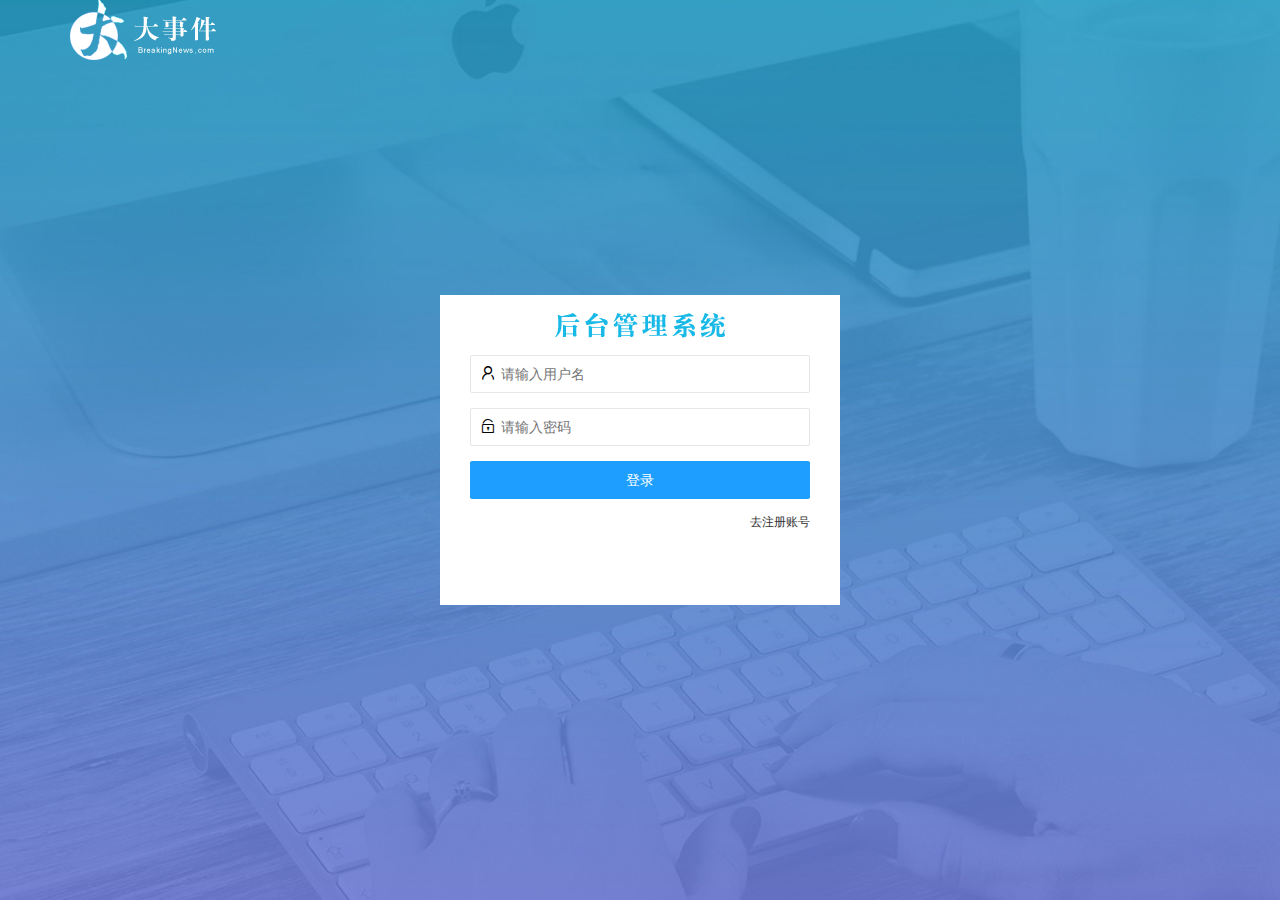
==== commit 3a05e86e: "完成了登录注册功能开发" ====
--- a/login.html
+++ b/login.html
@@ -22,36 +22,50 @@
         <div class="title-box"></div>
         <!-- d登录div -->
         <div class="login-box">
-            <form class="layui-form" action="">
+            <form class="layui-form" id="form_login">
+
                 <div class="layui-form-item">
-                    <input type="text" name="title" required lay-verify="required" placeholder="请输入标题" autocomplete="off" class="layui-input">
-                    <input type="text" name="title" required lay-verify="required" placeholder="请输入标题" autocomplete="off" class="layui-input">
+                    <i class="layui-icon layui-icon-username"></i>
+                    <input type="text" name="username" required lay-verify="required" placeholder="请输入用户名" autocomplete="off" class="layui-input">
+                </div>
+                <div class="layui-form-item">
+                    <i class="layui-icon layui-icon-password"></i>
+                    <input type="password" name="password" required lay-verify="required|pwd" placeholder="请输入密码" autocomplete="off" class="layui-input">
+                </div>
 
 
+                <div class="layui-form-item">
+                    <button class="layui-btn layui-btn-fluid layui-btn layui-btn-normal" lay-submit lay-filter="formDemo">登录</button>
                 </div>
-                <div class="layui-form-item">
-                    <button class="layui-btn layui-btn-fluid" lay-submit lay-filter="formDemo">立即提交</button>
+                <div class="layui-form-item links">
+                    <a href="javascript:;" id="link_reg">去注册账号</a>
                 </div>
-                <a href="javascript:;" id="link_reg">去注册账号</a>
             </form>
 
         </div>
         <!-- 注册div -->
         <div class="reg-box">
-            <form class="layui-form" action="">
+            <form class="layui-form" id="form_reg">
                 <div class="layui-form-item">
+                    <i class="layui-icon layui-icon-username"></i>
+                    <input type="text" name="username" required lay-verify="required" placeholder="请输入用户名" autocomplete="off" class="layui-input">
+                </div>
+                <div class="layui-form-item">
+                    <i class="layui-icon layui-icon-password"></i>
+                    <input type="password" name="password" required lay-verify="required|pwd" placeholder="请输入密码" autocomplete="off" class="layui-input">
+                </div>
+                <div class="layui-form-item">
+                    <i class="layui-icon layui-icon-password"></i>
+                    <input type="password" name="repassword" required lay-verify="required|pwd|repwd" placeholder="再次确认密码" autocomplete="off" class="layui-input">
+                </div>
 
 
-                    <input type="text" name="title" required lay-verify="required" placeholder="请输入标题" autocomplete="off" class="layui-input">
-                    <input type="text" name="title" required lay-verify="required" placeholder="请输入标题" autocomplete="off" class="layui-input">
-                    <input type="text" name="title" required lay-verify="required" placeholder="请输入标题" autocomplete="off" class="layui-input">
-
-
+                <div class="layui-form-item">
+                    <button class="layui-btn layui-btn-fluid layui-btn layui-btn-normal" lay-submit lay-filter="formDemo">注册</button>
                 </div>
-                <div class="layui-form-item">
-                    <button class="layui-btn layui-btn-fluid" lay-submit lay-filter="formDemo">立即提交</button>
+                <div class="layui-form-item links">
+                    <a href="javascript:;" id="link_login">去登录</a>
                 </div>
-                <a href="javascript:;" id="link_login">去登录</a>
             </form>
 
         </div>
@@ -59,8 +73,14 @@
 
 
 </body>
+<!-- 导入layui文件 -->
+<script src="./assets/lib/layui/layui.all.js"></script>
 <!-- 导入Jquery-->
 <script src="./assets/lib/jquery.js"></script>
+<!-- 导入自己封装的baseAPI -->
+<script src="./assets/js/baseAPI.js"></script>
 <script src="./assets/js/login.js"></script>
 
+
+
 </html>--- a/assets/css/login.css
+++ b/assets/css/login.css
@@ -28,16 +28,29 @@
     display: none;
 }
 
-.logoinAndRegBox input {
-    display: block;
-    margin: 10px auto;
-    width: 360px;
-    height: 40px;
-    line-height: 30px;
+.links {
+    display: flex;
+    justify-content: flex-end;
+    font-size: 12px;
+    color: #333;
 }
 
-#link_reg,
-#link_login {
+.layui-form {
+    padding: 0 30px;
+}
+
+.layui-form-item {
+    position: relative;
+}
+
+.layui-icon {
     position: absolute;
-    right: 60px;
+    left: 10px;
+    top: 10px;
+    font-size: 20px;
+    color: black;
+}
+
+.layui-input {
+    padding-left: 30px !important;
 }